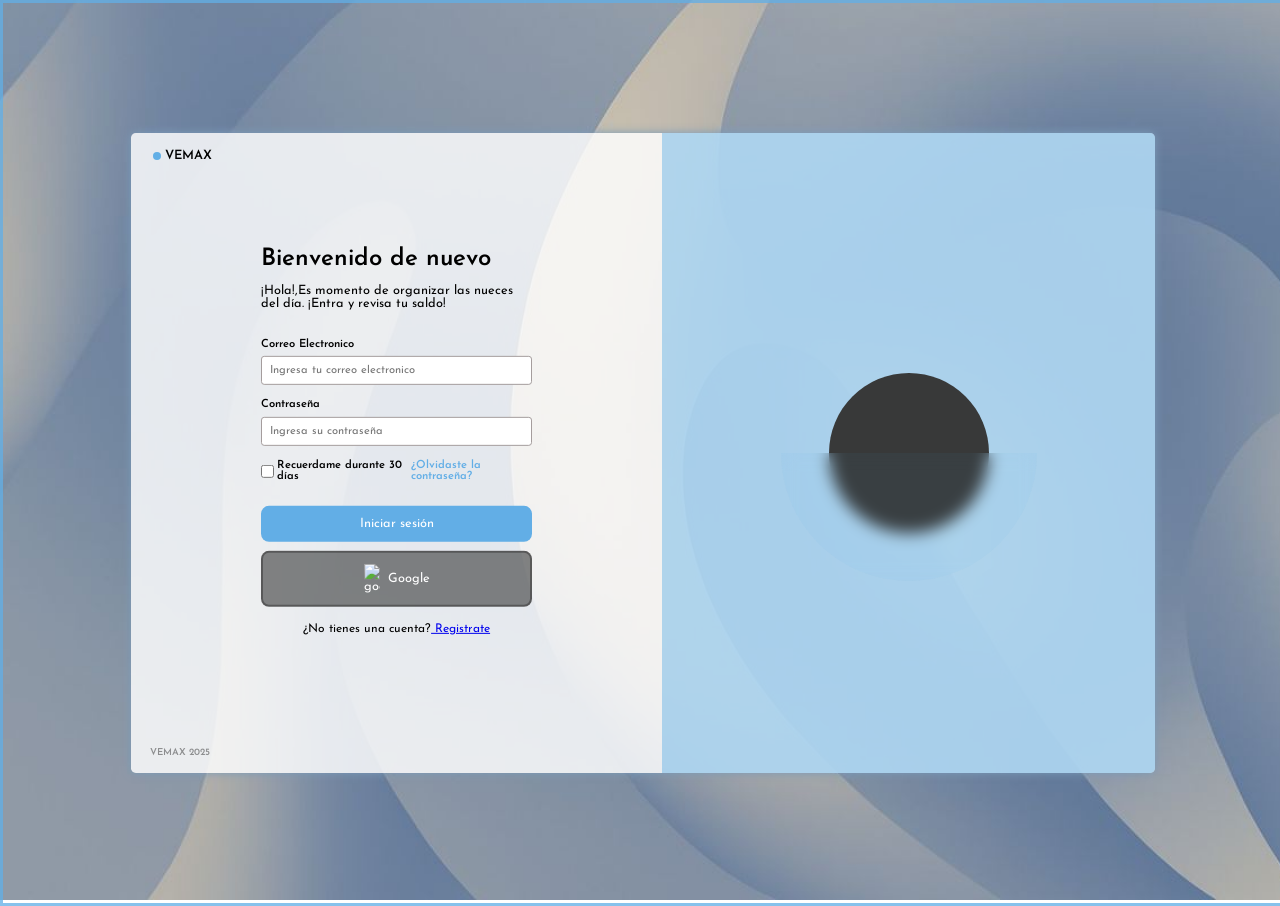
==== proyecto/index.html @ 25e7e3ec "hola" ====
<!DOCTYPE html>
<html lang="es">
<html>

<head>
    <meta charset="UTF-8">
    <meta name="viewport" content="width=device-width, initial-scale=1.0">
    <title>VEMAX</title>
    <link rel="shortcut icon" href="icon/VEMAX.png" type="image/x-icon">
    <link rel="stylesheet" href="/estilos.css">
</head>

<body>
    <div class="container">
        <div class="part1-container">
            <div class="encabezado">
                <span>VEMAX</span>
            </div>
            <div class="form" id="form">
                <form class="inicio">
                    <h2>Bienvenido de nuevo</h2>
                    <p>¡Hola!,Es momento de organizar las nueces del día. ¡Entra y revisa tu saldo! </p>
                    <div class="input">
                        <label for="mail">Correo Electronico</label>
                        <input type="email" name="Correo" id="Correo" placeholder="Ingresa tu correo electronico">
                    </div>
                    <div class="input">
                        <label for="password">Contraseña</label>
                        <input type="password" name="Contraseña" id="Contraseña" placeholder="Ingresa su contraseña">
                    </div>
                    <div class="recordatorio">
                        <div class="revisalacaja">
                            <input type="checkbox" id="terminos">
                            <label for="terminos">Recuerdame durante 30 días</label>
                        </div>
                        <span class="olvidaste">¿Olvidaste la contraseña?</span>
                    </div>
                    <div class="botones">
                        <button>Iniciar sesión</button>
                        <button>
                            <img src="/icon/google.png" alt="google" class="google">
                            Google
                        </button>
                    </div>
                    <p class="cuenta">¿No tienes una cuenta?<a href="#" id="sign-up"> Registrate</a></p>
                </form>

                <form class="registro">
                    <h2>Crea tu cuenta</h2>
                    <p>¡Hola! Bienvenida/o a Vemax. Estamos listos para ayudarte a gestionar tus "nueces" de la mejor manera. </p>
                    <div class="input">
                        <label for="name">Usuario</label>
                        <input type="text" name="Usuario" id="Usuario" placeholder="Ingresa tu usuario">
                    </div>
                    <div class="input">
                        <label for="mail">Correo Electronico</label>
                        <input type="email" name="Correo" id="Correo" placeholder="Ingresa tu correo electronico">
                    </div>
                    <div class="input">
                        <label for="password">Contraseña</label>
                        <input type="password" name="Contraseña" id="Contraseña" placeholder="Ingresa su contraseña">
                    </div>
                    <div class="botones">
                        <button>Registro</button>
                        <button>
                            <img src="/icon/google.png" alt="google" class="google">
                            Google
                        </button>
                    </div>
                    <p class="cuenta">¿Ya tienes una cuenta?<a href="#" id="sign-in"> Iniciar Sesión</a></p>
                </form>

            </div>


            <div class="inferior">
                <span>VEMAX 2025</span>
            </div>
        </div>


        <div class="part2-banner" id="banner">
            <div class="circle"></div>
            <div class="circle-2"></div>
        </div>

        <script src="/animaciones.js"></script>
</body>

</html>
---- estilos.css ----
@import url('https://fonts.googleapis.com/css2?family=Josefin+Sans:ital,wght@0,100..700;1,100..700&display=swap');

*{
   font-family: "Josefin Sans", sans-serif;
   margin: 0; 
   padding: 0;
}

body{
        background-image: url('porfa.jpg'); 
        background-repeat: no-repeat;       
        background-size: cover;             
        background-attachment: fixed;       
        background-position: center;  
        width: 100%;
        height: 100vh;
        border: 3px solid #62afe6c2;
        display: flex;
        justify-content: center;
        align-items: center;
        }

        .container{
            width: 64rem;
            height: 40rem;
            background-color: rgba(255, 255, 255, 0.826);
            border-radius: 0.3rem;
            display: flex;
            justify-content: space-between;
            overflow: hidden;
            box-shadow: 0px 0px 10px rgb(123, 156, 185);
        }

        .part1-container{
            width: 100%;
            display: flex;
            flex-direction: column;
            padding: 1rem 1.2rem;
        }

        .part1-container .encabezado{
            font-size: 0.8rem;
            font-weight: 600;
            margin-left: 0.9rem;
            position: relative;
        }

        .part1-container .encabezado span::before{
            content: '';
            position: absolute;
            width: 0.5rem;
            height: 0.5rem;
            border-radius: 50%;
            background-color: #62afe6;
            top: 50%;
            left: -0.7rem;
            transform: translateY(-50%);
        }

        .part1-container .inferior{
            font-size: 0.6rem;
            font-weight: 600;
            opacity: 0.4;
        }

        .form{
            height: 100%;
            width: 100%;
            display: flex;
            flex-direction: column;
            justify-content: center;
            align-items: center;
            position: relative;
            overflow: hidden;
        }

        .inicio, .registro{
            width: 55%;
            position: absolute;
            top: 50%;
        }

        .inicio{
            transform: translateY(-50%);
            transition: transform 0.8s, opacity 0.8s;
            opacity: 1;
        }

        .form.toggle .inicio{
            transform: translateY(-170%); 
            opacity: 0; 
        } 
        

        .registro{
            transform: translateY(100%);
            transition: transform 0.8s, opacity 0.8s;
            opacity: 0;
        }

         .form.toggle .registro{
            transform: translateY(-50%);
            opacity: 1;
        }

        .form h2{
            font-weight: 600;
            font-size: 1.5rem;
            margin-bottom: 0.8rem;
        }

        .form p{
            font-size: 0.8rem;
            margin-bottom: 1.8rem;
        }

        .form .input{
            display: flex;
            flex-direction: column;
            gap: 0.4rem;
            margin-bottom: 0.9rem;
        }

        .form .input label{
            font-size: 0.7rem;
            font-weight: 600;
        }

        .form .input input{
            font-size: 0.7rem;
            outline: none;
            border: none;
            border: 1px solid rgb(165, 157, 157);
            border-radius: 0.2rem;
            padding: 0.5rem;
        }

        .form .recordatorio{
            display: flex;
            justify-content: space-between;
            align-items: center;
            margin-bottom: 1.5rem;
        }

        .form .revisalacaja{
            font-size: 0.7rem;
            font-weight: 600;
            display: flex;
            align-items: center;
            gap: 0.2rem;
        }

        .form .olvidaste{
            font-size: 0.7rem;
            font-weight: 600;
            color: #62AEE6;
            cursor: pointer;
        }

        .form .botones{
            display: flex;
            flex-direction: column;
            gap: 0.6rem;
            margin-bottom: 1rem;
        }

        .form .botones button{
            width: 100%;
            padding: 0.7rem;
            font-size: 0.8rem;
            border-radius: 0.5rem;
            border: none;
            outline: none;
            cursor: pointer;
            display: flex;
            align-items: center;
            justify-content: center;
            gap: 0.5rem;
        }

        .form .botones .google {
            width: 1rem;
        }

        .form .botones button:first-child{
            background-color: #62aee6;
            color: white;
        }

        .form .botones button:last-child{
            background-color: #3839399a;
            color: white;
            border: 2px solid #3839398e;
        }

        .form .cuenta{
            text-align: center;
            font-size: 0.75rem;
        }

        .part2-banner{
            background-color: #62afe677;
            width: 100%;
            display: flex;
            align-items: center;
            justify-content: center;
            position: relative;
        }

        .circle{
            background-color: #383939;
            width: 10rem;
            height: 10rem;
            border-radius: 50%;
        }

        .circle-2{
            width: 16rem;
            height: 16rem;
            background-color: #62afe60e;
            border-radius: 50%;
            position: absolute;
            backdrop-filter: blur(8px);
            clip-path: inset(50% 0 0 0);
            transition: clip-path 0.8s ease-in-out;
        }

        .part2-banner.toggle .circle-2{
            clip-path: inset(0 0 50% 0);
        }

        @media(max-width:1088px){
            .body{
                background-image: url('porfa.jpg'); 
                background-repeat: no-repeat;       
                background-size: cover;             
                background-attachment: fixed;       
                background-position: center;  
            }

            .container{
                flex-direction: column;
            }

            
        }
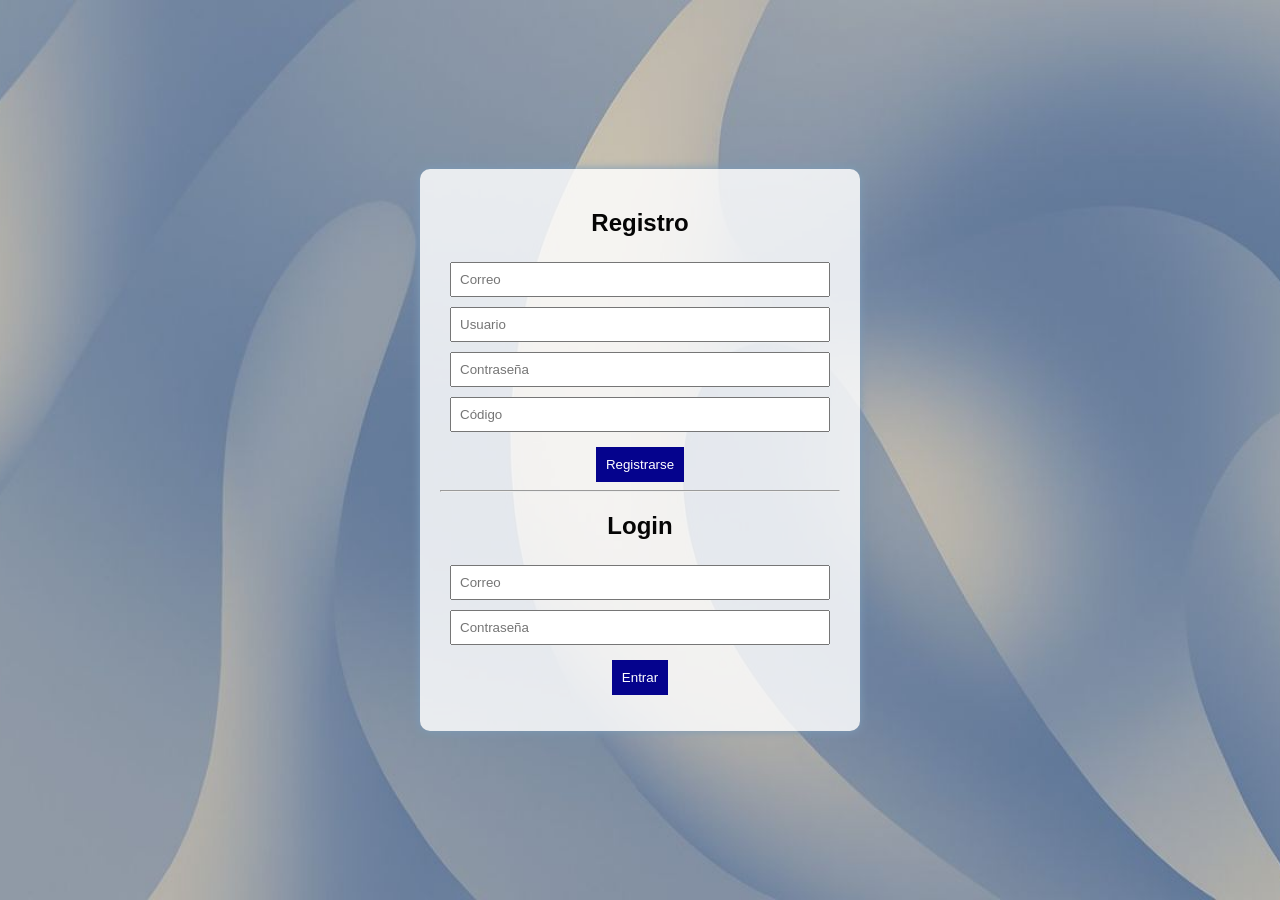
==== commit 9fa822d7: "cambio12" ====
--- a/proyecto/index.html
+++ b/proyecto/index.html
@@ -1,90 +1,121 @@
 <!DOCTYPE html>
-<html lang="es">
 <html>
+<head>
+    <title>VEMAX</title>
+     <link rel="shortcut icon" href="icon/VEMAX.png" type="image/x-icon">
+    <style>
+        body{
+        font-family: Arial;
+        background-image: url('porfa.jpg'); 
+        background-repeat: no-repeat;       
+        background-size: cover;             
+        background-attachment: fixed;       
+         background-position: center;  
+        text-align: center;
+        margin: 0;
+        height: 100vh;
+        display: flex;
+        justify-content: center;
+        align-items: center;
+        }
 
-<head>
-    <meta charset="UTF-8">
-    <meta name="viewport" content="width=device-width, initial-scale=1.0">
-    <title>VEMAX</title>
-    <link rel="shortcut icon" href="icon/VEMAX.png" type="image/x-icon">
-    <link rel="stylesheet" href="/estilos.css">
+        .container{
+            width: 400px;
+            margin: auto;
+            background: rgba(255, 255, 255, 0.826);
+            padding: 20px;
+            border-radius: 10px;
+            box-shadow: 0px 0px 10px rgb(123, 156, 185);
+        }
+
+        input{
+            width: 90%;
+            padding: 8px;
+            margin: 5px;
+        }
+
+        button{
+            padding: 10px;
+            background-color: #05038d;
+            color: white;
+            border: none;
+            margin-top: 10px;
+            cursor: pointer;
+        }
+
+        button:hover{
+            background-color: #5397d6;
+        }
+
+        h2{
+            color: #050505;
+        }
+    </style>
 </head>
 
 <body>
-    <div class="container">
-        <div class="part1-container">
-            <div class="encabezado">
-                <span>VEMAX</span>
-            </div>
-            <div class="form" id="form">
-                <form class="inicio">
-                    <h2>Bienvenido de nuevo</h2>
-                    <p>¡Hola!,Es momento de organizar las nueces del día. ¡Entra y revisa tu saldo! </p>
-                    <div class="input">
-                        <label for="mail">Correo Electronico</label>
-                        <input type="email" name="Correo" id="Correo" placeholder="Ingresa tu correo electronico">
-                    </div>
-                    <div class="input">
-                        <label for="password">Contraseña</label>
-                        <input type="password" name="Contraseña" id="Contraseña" placeholder="Ingresa su contraseña">
-                    </div>
-                    <div class="recordatorio">
-                        <div class="revisalacaja">
-                            <input type="checkbox" id="terminos">
-                            <label for="terminos">Recuerdame durante 30 días</label>
-                        </div>
-                        <span class="olvidaste">¿Olvidaste la contraseña?</span>
-                    </div>
-                    <div class="botones">
-                        <button>Iniciar sesión</button>
-                        <button>
-                            <img src="/icon/google.png" alt="google" class="google">
-                            Google
-                        </button>
-                    </div>
-                    <p class="cuenta">¿No tienes una cuenta?<a href="#" id="sign-up"> Registrate</a></p>
-                </form>
 
-                <form class="registro">
-                    <h2>Crea tu cuenta</h2>
-                    <p>¡Hola! Bienvenida/o a Vemax. Estamos listos para ayudarte a gestionar tus "nueces" de la mejor manera. </p>
-                    <div class="input">
-                        <label for="name">Usuario</label>
-                        <input type="text" name="Usuario" id="Usuario" placeholder="Ingresa tu usuario">
-                    </div>
-                    <div class="input">
-                        <label for="mail">Correo Electronico</label>
-                        <input type="email" name="Correo" id="Correo" placeholder="Ingresa tu correo electronico">
-                    </div>
-                    <div class="input">
-                        <label for="password">Contraseña</label>
-                        <input type="password" name="Contraseña" id="Contraseña" placeholder="Ingresa su contraseña">
-                    </div>
-                    <div class="botones">
-                        <button>Registro</button>
-                        <button>
-                            <img src="/icon/google.png" alt="google" class="google">
-                            Google
-                        </button>
-                    </div>
-                    <p class="cuenta">¿Ya tienes una cuenta?<a href="#" id="sign-in"> Iniciar Sesión</a></p>
-                </form>
+<div class="container">
 
-            </div>
+<h2>Registro</h2>
 
+<input id="correo" placeholder="Correo"><br>
+<input id="usuario" placeholder="Usuario"><br>
+<input id="contraseña" type="password" placeholder="Contraseña"><br>
+<input id="codigo" type="codigo" placeholder="Código"><br>
 
-            <div class="inferior">
-                <span>VEMAX 2025</span>
-            </div>
-        </div>
+<button onclick="registrar()">Registrarse</button>
 
+<hr>
 
-        <div class="part2-banner" id="banner">
-            <div class="circle"></div>
-            <div class="circle-2"></div>
-        </div>
+<h2>Login</h2>
 
-        <script src="/animaciones.js"></script>
+<input id="correoLogin" placeholder="Correo"><br>
+<input id="contraseñaLogin" type="password" placeholder="Contraseña"><br>
+
+<button onclick="login()">Entrar</button>
+
+<p id="respuesta"></p>
+
+</div>
+
+<script>
+function registrar(){
+    let correo = document.getElementById("correo").value;
+    let usuario = document.getElementById("usuario").value;
+    let password = document.getElementById("contraseña").value;
+    let codigo = parseInt(document.getElementById("codigo").value);
+
+    fetch("/registro", {
+        method: "POST",
+        headers: {
+            "Content-Type": "application/json"
+        },
+        body: JSON.stringify({ correo, usuario, password, codigo })
+    })
+    .then(res => res.json())
+    .then(data => {
+        document.getElementById("respuesta").textContent = data.mensaje;
+    });
+}
+
+function login(){
+    let correo = document.getElementById("correoLogin").value;
+    let password = document.getElementById("contraseñaLogin").value;
+
+    fetch("/login", {
+        method: "POST",
+        headers: {
+            "Content-Type": "application/json"
+        },
+        body: JSON.stringify({ correo, password })
+    })
+    .then(res => res.json())
+    .then(data => {
+        document.getElementById("respuesta").textContent = data.mensaje;
+    });
+}
+</script>
+
 </body>
-
 </html>
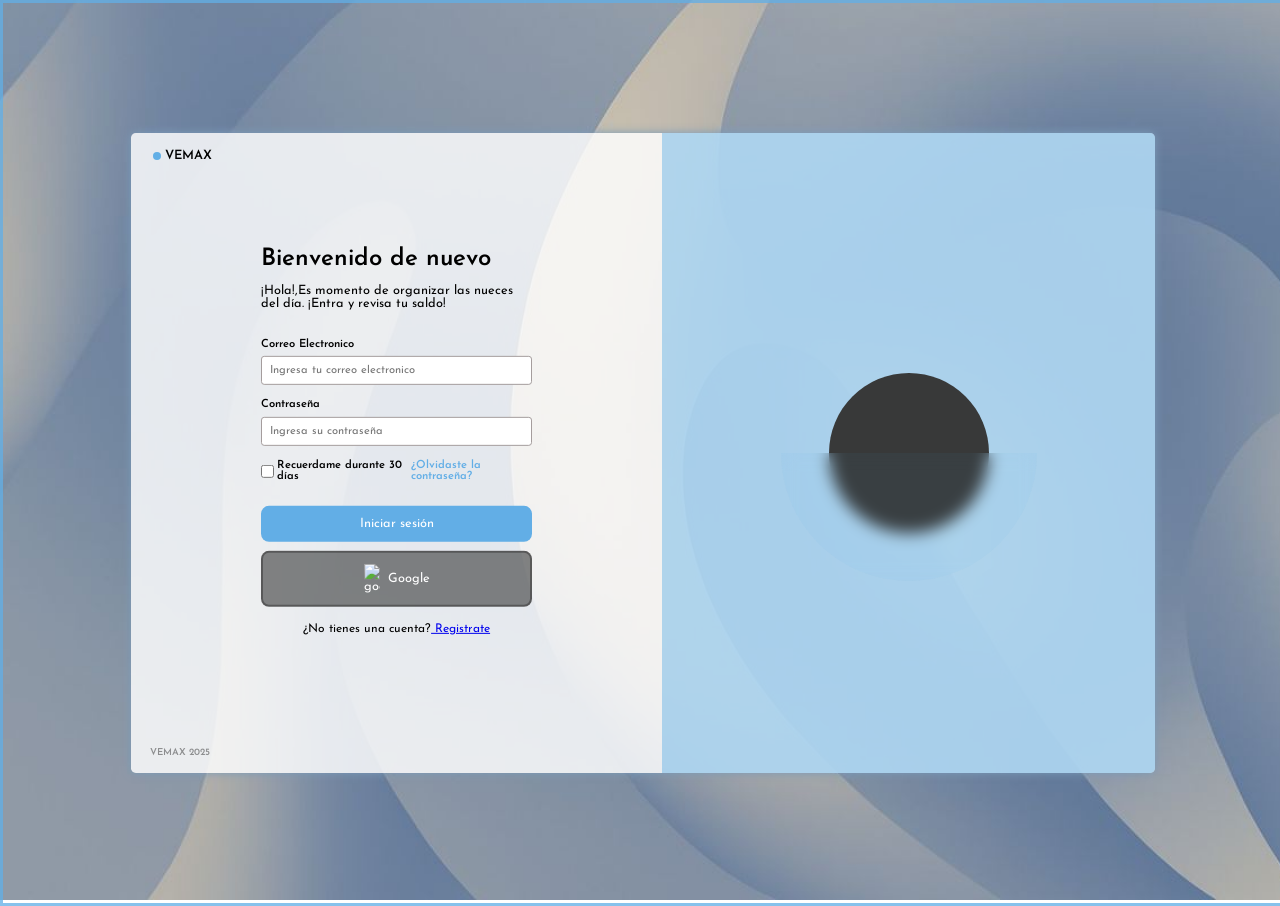
==== commit 53213af9: "nuevicambio" ====
--- a/proyecto/index.html
+++ b/proyecto/index.html
@@ -1,121 +1,90 @@
-<!DOCTYPE html>
-<html>
-<head>
-    <title>VEMAX</title>
-     <link rel="shortcut icon" href="icon/VEMAX.png" type="image/x-icon">
-    <style>
-        body{
-        font-family: Arial;
-        background-image: url('porfa.jpg'); 
-        background-repeat: no-repeat;       
-        background-size: cover;             
-        background-attachment: fixed;       
-         background-position: center;  
-        text-align: center;
-        margin: 0;
-        height: 100vh;
-        display: flex;
-        justify-content: center;
-        align-items: center;
-        }
-
-        .container{
-            width: 400px;
-            margin: auto;
-            background: rgba(255, 255, 255, 0.826);
-            padding: 20px;
-            border-radius: 10px;
-            box-shadow: 0px 0px 10px rgb(123, 156, 185);
-        }
-
-        input{
-            width: 90%;
-            padding: 8px;
-            margin: 5px;
-        }
-
-        button{
-            padding: 10px;
-            background-color: #05038d;
-            color: white;
-            border: none;
-            margin-top: 10px;
-            cursor: pointer;
-        }
-
-        button:hover{
-            background-color: #5397d6;
-        }
-
-        h2{
-            color: #050505;
-        }
-    </style>
-</head>
-
-<body>
-
-<div class="container">
-
-<h2>Registro</h2>
-
-<input id="correo" placeholder="Correo"><br>
-<input id="usuario" placeholder="Usuario"><br>
-<input id="contraseña" type="password" placeholder="Contraseña"><br>
-<input id="codigo" type="codigo" placeholder="Código"><br>
-
-<button onclick="registrar()">Registrarse</button>
-
-<hr>
-
-<h2>Login</h2>
-
-<input id="correoLogin" placeholder="Correo"><br>
-<input id="contraseñaLogin" type="password" placeholder="Contraseña"><br>
-
-<button onclick="login()">Entrar</button>
-
-<p id="respuesta"></p>
-
-</div>
-
-<script>
-function registrar(){
-    let correo = document.getElementById("correo").value;
-    let usuario = document.getElementById("usuario").value;
-    let password = document.getElementById("contraseña").value;
-    let codigo = parseInt(document.getElementById("codigo").value);
-
-    fetch("/registro", {
-        method: "POST",
-        headers: {
-            "Content-Type": "application/json"
-        },
-        body: JSON.stringify({ correo, usuario, password, codigo })
-    })
-    .then(res => res.json())
-    .then(data => {
-        document.getElementById("respuesta").textContent = data.mensaje;
-    });
-}
-
-function login(){
-    let correo = document.getElementById("correoLogin").value;
-    let password = document.getElementById("contraseñaLogin").value;
-
-    fetch("/login", {
-        method: "POST",
-        headers: {
-            "Content-Type": "application/json"
-        },
-        body: JSON.stringify({ correo, password })
-    })
-    .then(res => res.json())
-    .then(data => {
-        document.getElementById("respuesta").textContent = data.mensaje;
-    });
-}
-</script>
-
-</body>
+<!DOCTYPE html>
+<html lang="es">
+<html>
+
+<head>
+    <meta charset="UTF-8">
+    <meta name="viewport" content="width=device-width, initial-scale=1.0">
+    <title>VEMAX</title>
+    <link rel="shortcut icon" href="icon/VEMAX.png" type="image/x-icon">
+    <link rel="stylesheet" href="/estilos.css">
+</head>
+
+<body>
+    <div class="container">
+        <div class="part1-container">
+            <div class="encabezado">
+                <span>VEMAX</span>
+            </div>
+            <div class="form" id="form">
+                <form class="inicio">
+                    <h2>Bienvenido de nuevo</h2>
+                    <p>¡Hola!,Es momento de organizar las nueces del día. ¡Entra y revisa tu saldo! </p>
+                    <div class="input">
+                        <label for="mail">Correo Electronico</label>
+                        <input type="email" name="Correo" id="Correo" placeholder="Ingresa tu correo electronico">
+                    </div>
+                    <div class="input">
+                        <label for="password">Contraseña</label>
+                        <input type="password" name="Contraseña" id="Contraseña" placeholder="Ingresa su contraseña">
+                    </div>
+                    <div class="recordatorio">
+                        <div class="revisalacaja">
+                            <input type="checkbox" id="terminos">
+                            <label for="terminos">Recuerdame durante 30 días</label>
+                        </div>
+                        <span class="olvidaste">¿Olvidaste la contraseña?</span>
+                    </div>
+                    <div class="botones">
+                        <button onclick="login()">Iniciar sesión</button>
+                        <button>
+                            <img src="/icon/google.png" alt="google" class="google">
+                            Google
+                        </button>
+                    </div>
+                    <p class="cuenta">¿No tienes una cuenta?<a href="#" id="sign-up"> Registrate</a></p>
+                </form>
+
+                <form class="registro">
+                    <h2>Crea tu cuenta</h2>
+                    <p>¡Hola! Bienvenida/o a Vemax. Estamos listos para ayudarte a gestionar tus "nueces" de la mejor manera. </p>
+                    <div class="input">
+                        <label for="name">Usuario</label>
+                        <input type="text" name="Usuario" id="Usuario" placeholder="Ingresa tu usuario">
+                    </div>
+                    <div class="input">
+                        <label for="mail">Correo Electronico</label>
+                        <input type="email" name="Correo" id="Correo" placeholder="Ingresa tu correo electronico">
+                    </div>
+                    <div class="input">
+                        <label for="password">Contraseña</label>
+                        <input type="password" name="Contraseña" id="Contraseña" placeholder="Ingresa su contraseña">
+                    </div>
+                    <div class="botones">
+                        <button onclick="registrar()">Registro</button>
+                        <button>
+                            <img src="/icon/google.png" alt="google" class="google">
+                            Google
+                        </button>
+                    </div>
+                    <p class="cuenta">¿Ya tienes una cuenta?<a href="#" id="sign-in"> Iniciar Sesión</a></p>
+                </form>
+
+            </div>
+
+
+            <div class="inferior">
+                <span>VEMAX 2025</span>
+            </div>
+        </div>
+
+
+        <div class="part2-banner" id="banner">
+            <div class="circle"></div>
+            <div class="circle-2"></div>
+        </div>
+
+        <script src="/animaciones.js"></script>
+</body>
+
 </html>
--- a/estilos.css
+++ b/estilos.css
@@ -0,0 +1,249 @@
+@import url('https://fonts.googleapis.com/css2?family=Josefin+Sans:ital,wght@0,100..700;1,100..700&display=swap');
+
+*{
+   font-family: "Josefin Sans", sans-serif;
+   margin: 0; 
+   padding: 0;
+}
+
+body{
+        background-image: url('porfa.jpg'); 
+        background-repeat: no-repeat;       
+        background-size: cover;             
+        background-attachment: fixed;       
+        background-position: center;  
+        width: 100%;
+        height: 100vh;
+        border: 3px solid #62afe6c2;
+        display: flex;
+        justify-content: center;
+        align-items: center;
+        }
+
+        .container{
+            width: 64rem;
+            height: 40rem;
+            background-color: rgba(255, 255, 255, 0.826);
+            border-radius: 0.3rem;
+            display: flex;
+            justify-content: space-between;
+            overflow: hidden;
+            box-shadow: 0px 0px 10px rgb(123, 156, 185);
+        }
+
+        .part1-container{
+            width: 100%;
+            display: flex;
+            flex-direction: column;
+            padding: 1rem 1.2rem;
+        }
+
+        .part1-container .encabezado{
+            font-size: 0.8rem;
+            font-weight: 600;
+            margin-left: 0.9rem;
+            position: relative;
+        }
+
+        .part1-container .encabezado span::before{
+            content: '';
+            position: absolute;
+            width: 0.5rem;
+            height: 0.5rem;
+            border-radius: 50%;
+            background-color: #62afe6;
+            top: 50%;
+            left: -0.7rem;
+            transform: translateY(-50%);
+        }
+
+        .part1-container .inferior{
+            font-size: 0.6rem;
+            font-weight: 600;
+            opacity: 0.4;
+        }
+
+        .form{
+            height: 100%;
+            width: 100%;
+            display: flex;
+            flex-direction: column;
+            justify-content: center;
+            align-items: center;
+            position: relative;
+            overflow: hidden;
+        }
+
+        .inicio, .registro{
+            width: 55%;
+            position: absolute;
+            top: 50%;
+        }
+
+        .inicio{
+            transform: translateY(-50%);
+            transition: transform 0.8s, opacity 0.8s;
+            opacity: 1;
+        }
+
+        .form.toggle .inicio{
+            transform: translateY(-170%); 
+            opacity: 0; 
+        } 
+        
+
+        .registro{
+            transform: translateY(100%);
+            transition: transform 0.8s, opacity 0.8s;
+            opacity: 0;
+        }
+
+         .form.toggle .registro{
+            transform: translateY(-50%);
+            opacity: 1;
+        }
+
+        .form h2{
+            font-weight: 600;
+            font-size: 1.5rem;
+            margin-bottom: 0.8rem;
+        }
+
+        .form p{
+            font-size: 0.8rem;
+            margin-bottom: 1.8rem;
+        }
+
+        .form .input{
+            display: flex;
+            flex-direction: column;
+            gap: 0.4rem;
+            margin-bottom: 0.9rem;
+        }
+
+        .form .input label{
+            font-size: 0.7rem;
+            font-weight: 600;
+        }
+
+        .form .input input{
+            font-size: 0.7rem;
+            outline: none;
+            border: none;
+            border: 1px solid rgb(165, 157, 157);
+            border-radius: 0.2rem;
+            padding: 0.5rem;
+        }
+
+        .form .recordatorio{
+            display: flex;
+            justify-content: space-between;
+            align-items: center;
+            margin-bottom: 1.5rem;
+        }
+
+        .form .revisalacaja{
+            font-size: 0.7rem;
+            font-weight: 600;
+            display: flex;
+            align-items: center;
+            gap: 0.2rem;
+        }
+
+        .form .olvidaste{
+            font-size: 0.7rem;
+            font-weight: 600;
+            color: #62AEE6;
+            cursor: pointer;
+        }
+
+        .form .botones{
+            display: flex;
+            flex-direction: column;
+            gap: 0.6rem;
+            margin-bottom: 1rem;
+        }
+
+        .form .botones button{
+            width: 100%;
+            padding: 0.7rem;
+            font-size: 0.8rem;
+            border-radius: 0.5rem;
+            border: none;
+            outline: none;
+            cursor: pointer;
+            display: flex;
+            align-items: center;
+            justify-content: center;
+            gap: 0.5rem;
+        }
+
+        .form .botones .google {
+            width: 1rem;
+        }
+
+        .form .botones button:first-child{
+            background-color: #62aee6;
+            color: white;
+        }
+
+        .form .botones button:last-child{
+            background-color: #3839399a;
+            color: white;
+            border: 2px solid #3839398e;
+        }
+
+        .form .cuenta{
+            text-align: center;
+            font-size: 0.75rem;
+        }
+
+        .part2-banner{
+            background-color: #62afe677;
+            width: 100%;
+            display: flex;
+            align-items: center;
+            justify-content: center;
+            position: relative;
+        }
+
+        .circle{
+            background-color: #383939;
+            width: 10rem;
+            height: 10rem;
+            border-radius: 50%;
+        }
+
+        .circle-2{
+            width: 16rem;
+            height: 16rem;
+            background-color: #62afe60e;
+            border-radius: 50%;
+            position: absolute;
+            backdrop-filter: blur(8px);
+            clip-path: inset(50% 0 0 0);
+            transition: clip-path 0.8s ease-in-out;
+        }
+
+        .part2-banner.toggle .circle-2{
+            clip-path: inset(0 0 50% 0);
+        }
+
+        @media(max-width:1088px){
+            .body{
+                background-image: url('porfa.jpg'); 
+                background-repeat: no-repeat;       
+                background-size: cover;             
+                background-attachment: fixed;       
+                background-position: center;  
+            }
+
+            .container{
+                flex-direction: column;
+            }
+
+            
+        }
+
+    
+    
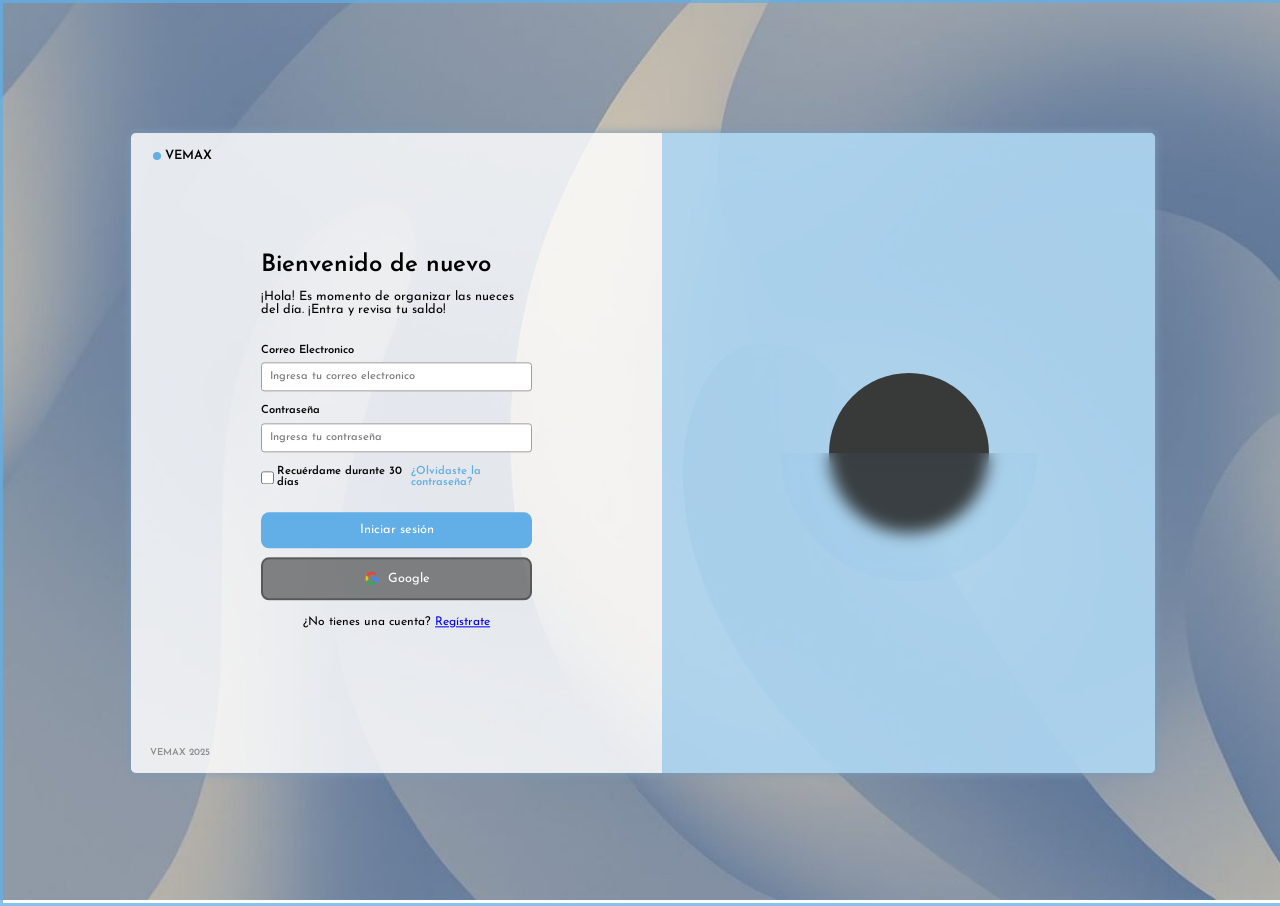
==== commit 46c02f86: "nuevocambio2" ====
--- a/proyecto/index.html
+++ b/proyecto/index.html
@@ -1,90 +1,149 @@
 <!DOCTYPE html>
 <html lang="es">
-<html>
 
 <head>
     <meta charset="UTF-8">
     <meta name="viewport" content="width=device-width, initial-scale=1.0">
     <title>VEMAX</title>
+
+    <!-- RUTAS CORREGIDAS (SIN /) -->
     <link rel="shortcut icon" href="icon/VEMAX.png" type="image/x-icon">
-    <link rel="stylesheet" href="/estilos.css">
+    <link rel="stylesheet" href="estilos.css">
 </head>
 
 <body>
     <div class="container">
         <div class="part1-container">
+
             <div class="encabezado">
                 <span>VEMAX</span>
             </div>
+
             <div class="form" id="form">
+
+                <!-- LOGIN -->
                 <form class="inicio">
                     <h2>Bienvenido de nuevo</h2>
-                    <p>¡Hola!,Es momento de organizar las nueces del día. ¡Entra y revisa tu saldo! </p>
+                    <p>¡Hola! Es momento de organizar las nueces del día. ¡Entra y revisa tu saldo!</p>
+
                     <div class="input">
-                        <label for="mail">Correo Electronico</label>
-                        <input type="email" name="Correo" id="Correo" placeholder="Ingresa tu correo electronico">
+                        <label>Correo Electronico</label>
+                        <input type="email" id="correoLogin" placeholder="Ingresa tu correo electronico">
                     </div>
+
                     <div class="input">
-                        <label for="password">Contraseña</label>
-                        <input type="password" name="Contraseña" id="Contraseña" placeholder="Ingresa su contraseña">
+                        <label>Contraseña</label>
+                        <input type="password" id="passwordLogin" placeholder="Ingresa tu contraseña">
                     </div>
+
                     <div class="recordatorio">
                         <div class="revisalacaja">
                             <input type="checkbox" id="terminos">
-                            <label for="terminos">Recuerdame durante 30 días</label>
+                            <label for="terminos">Recuérdame durante 30 días</label>
                         </div>
                         <span class="olvidaste">¿Olvidaste la contraseña?</span>
                     </div>
+
                     <div class="botones">
-                        <button onclick="login()">Iniciar sesión</button>
-                        <button>
-                            <img src="/icon/google.png" alt="google" class="google">
+                        <button type="button" onclick="login()">Iniciar sesión</button>
+
+                        <button type="button">
+                            <img src="icon/google.png" alt="google" class="google">
                             Google
                         </button>
                     </div>
-                    <p class="cuenta">¿No tienes una cuenta?<a href="#" id="sign-up"> Registrate</a></p>
+
+                    <p class="cuenta">¿No tienes una cuenta? <a href="#" id="sign-up">Regístrate</a></p>
                 </form>
 
+                <!-- REGISTRO -->
                 <form class="registro">
                     <h2>Crea tu cuenta</h2>
-                    <p>¡Hola! Bienvenida/o a Vemax. Estamos listos para ayudarte a gestionar tus "nueces" de la mejor manera. </p>
+                    <p>Bienvenida/o a Vemax. Estamos listos para ayudarte a gestionar tus "nueces".</p>
+
                     <div class="input">
-                        <label for="name">Usuario</label>
-                        <input type="text" name="Usuario" id="Usuario" placeholder="Ingresa tu usuario">
+                        <label>Usuario</label>
+                        <input type="text" id="usuario" placeholder="Ingresa tu usuario">
                     </div>
+
                     <div class="input">
-                        <label for="mail">Correo Electronico</label>
-                        <input type="email" name="Correo" id="Correo" placeholder="Ingresa tu correo electronico">
+                        <label>Correo Electronico</label>
+                        <input type="email" id="correo" placeholder="Ingresa tu correo electronico">
                     </div>
+
                     <div class="input">
-                        <label for="password">Contraseña</label>
-                        <input type="password" name="Contraseña" id="Contraseña" placeholder="Ingresa su contraseña">
+                        <label>Contraseña</label>
+                        <input type="password" id="password" placeholder="Ingresa tu contraseña">
                     </div>
+
                     <div class="botones">
-                        <button onclick="registrar()">Registro</button>
-                        <button>
-                            <img src="/icon/google.png" alt="google" class="google">
+                        <button type="button" onclick="registrar()">Registrarse</button>
+
+                        <button type="button">
+                            <img src="icon/google.png" alt="google" class="google">
                             Google
                         </button>
                     </div>
-                    <p class="cuenta">¿Ya tienes una cuenta?<a href="#" id="sign-in"> Iniciar Sesión</a></p>
+
+                    <p class="cuenta">¿Ya tienes una cuenta? <a href="#" id="sign-in">Iniciar Sesión</a></p>
                 </form>
 
             </div>
 
-
             <div class="inferior">
                 <span>VEMAX 2025</span>
             </div>
+
         </div>
 
-
+        <!-- PARTE DERECHA -->
         <div class="part2-banner" id="banner">
             <div class="circle"></div>
             <div class="circle-2"></div>
         </div>
 
-        <script src="/animaciones.js"></script>
+    </div>
+
+    <!-- SCRIPT CORREGIDO -->
+    <script src="animaciones.js"></script>
+
+    <!-- FUNCIONES -->
+    <script>
+    function registrar(){
+        let correo = document.getElementById("correo").value;
+        let usuario = document.getElementById("usuario").value;
+        let password = document.getElementById("password").value;
+
+        fetch("/registro", {
+            method: "POST",
+            headers: {
+                "Content-Type": "application/json"
+            },
+            body: JSON.stringify({ correo, usuario, contraseña: password })
+        })
+        .then(res => res.json())
+        .then(data => {
+            alert(data.mensaje);
+        });
+    }
+
+    function login(){
+        let correo = document.getElementById("correoLogin").value;
+        let password = document.getElementById("passwordLogin").value;
+
+        fetch("/login", {
+            method: "POST",
+            headers: {
+                "Content-Type": "application/json"
+            },
+            body: JSON.stringify({ correo, contraseña: password })
+        })
+        .then(res => res.json())
+        .then(data => {
+            alert(data.mensaje);
+        });
+    }
+    </script>
+
 </body>
-
 </html>
--- a/proyecto/estilos.css
+++ b/proyecto/estilos.css
@@ -0,0 +1,249 @@
+@import url('https://fonts.googleapis.com/css2?family=Josefin+Sans:ital,wght@0,100..700;1,100..700&display=swap');
+
+*{
+   font-family: "Josefin Sans", sans-serif;
+   margin: 0; 
+   padding: 0;
+}
+
+body{
+        background-image: url('porfa.jpg'); 
+        background-repeat: no-repeat;       
+        background-size: cover;             
+        background-attachment: fixed;       
+        background-position: center;  
+        width: 100%;
+        height: 100vh;
+        border: 3px solid #62afe6c2;
+        display: flex;
+        justify-content: center;
+        align-items: center;
+        }
+
+        .container{
+            width: 64rem;
+            height: 40rem;
+            background-color: rgba(255, 255, 255, 0.826);
+            border-radius: 0.3rem;
+            display: flex;
+            justify-content: space-between;
+            overflow: hidden;
+            box-shadow: 0px 0px 10px rgb(123, 156, 185);
+        }
+
+        .part1-container{
+            width: 100%;
+            display: flex;
+            flex-direction: column;
+            padding: 1rem 1.2rem;
+        }
+
+        .part1-container .encabezado{
+            font-size: 0.8rem;
+            font-weight: 600;
+            margin-left: 0.9rem;
+            position: relative;
+        }
+
+        .part1-container .encabezado span::before{
+            content: '';
+            position: absolute;
+            width: 0.5rem;
+            height: 0.5rem;
+            border-radius: 50%;
+            background-color: #62afe6;
+            top: 50%;
+            left: -0.7rem;
+            transform: translateY(-50%);
+        }
+
+        .part1-container .inferior{
+            font-size: 0.6rem;
+            font-weight: 600;
+            opacity: 0.4;
+        }
+
+        .form{
+            height: 100%;
+            width: 100%;
+            display: flex;
+            flex-direction: column;
+            justify-content: center;
+            align-items: center;
+            position: relative;
+            overflow: hidden;
+        }
+
+        .inicio, .registro{
+            width: 55%;
+            position: absolute;
+            top: 50%;
+        }
+
+        .inicio{
+            transform: translateY(-50%);
+            transition: transform 0.8s, opacity 0.8s;
+            opacity: 1;
+        }
+
+        .form.toggle .inicio{
+            transform: translateY(-170%); 
+            opacity: 0; 
+        } 
+        
+
+        .registro{
+            transform: translateY(100%);
+            transition: transform 0.8s, opacity 0.8s;
+            opacity: 0;
+        }
+
+         .form.toggle .registro{
+            transform: translateY(-50%);
+            opacity: 1;
+        }
+
+        .form h2{
+            font-weight: 600;
+            font-size: 1.5rem;
+            margin-bottom: 0.8rem;
+        }
+
+        .form p{
+            font-size: 0.8rem;
+            margin-bottom: 1.8rem;
+        }
+
+        .form .input{
+            display: flex;
+            flex-direction: column;
+            gap: 0.4rem;
+            margin-bottom: 0.9rem;
+        }
+
+        .form .input label{
+            font-size: 0.7rem;
+            font-weight: 600;
+        }
+
+        .form .input input{
+            font-size: 0.7rem;
+            outline: none;
+            border: none;
+            border: 1px solid rgb(165, 157, 157);
+            border-radius: 0.2rem;
+            padding: 0.5rem;
+        }
+
+        .form .recordatorio{
+            display: flex;
+            justify-content: space-between;
+            align-items: center;
+            margin-bottom: 1.5rem;
+        }
+
+        .form .revisalacaja{
+            font-size: 0.7rem;
+            font-weight: 600;
+            display: flex;
+            align-items: center;
+            gap: 0.2rem;
+        }
+
+        .form .olvidaste{
+            font-size: 0.7rem;
+            font-weight: 600;
+            color: #62AEE6;
+            cursor: pointer;
+        }
+
+        .form .botones{
+            display: flex;
+            flex-direction: column;
+            gap: 0.6rem;
+            margin-bottom: 1rem;
+        }
+
+        .form .botones button{
+            width: 100%;
+            padding: 0.7rem;
+            font-size: 0.8rem;
+            border-radius: 0.5rem;
+            border: none;
+            outline: none;
+            cursor: pointer;
+            display: flex;
+            align-items: center;
+            justify-content: center;
+            gap: 0.5rem;
+        }
+
+        .form .botones .google {
+            width: 1rem;
+        }
+
+        .form .botones button:first-child{
+            background-color: #62aee6;
+            color: white;
+        }
+
+        .form .botones button:last-child{
+            background-color: #3839399a;
+            color: white;
+            border: 2px solid #3839398e;
+        }
+
+        .form .cuenta{
+            text-align: center;
+            font-size: 0.75rem;
+        }
+
+        .part2-banner{
+            background-color: #62afe677;
+            width: 100%;
+            display: flex;
+            align-items: center;
+            justify-content: center;
+            position: relative;
+        }
+
+        .circle{
+            background-color: #383939;
+            width: 10rem;
+            height: 10rem;
+            border-radius: 50%;
+        }
+
+        .circle-2{
+            width: 16rem;
+            height: 16rem;
+            background-color: #62afe60e;
+            border-radius: 50%;
+            position: absolute;
+            backdrop-filter: blur(8px);
+            clip-path: inset(50% 0 0 0);
+            transition: clip-path 0.8s ease-in-out;
+        }
+
+        .part2-banner.toggle .circle-2{
+            clip-path: inset(0 0 50% 0);
+        }
+
+        @media(max-width:1088px){
+            .body{
+                background-image: url('porfa.jpg'); 
+                background-repeat: no-repeat;       
+                background-size: cover;             
+                background-attachment: fixed;       
+                background-position: center;  
+            }
+
+            .container{
+                flex-direction: column;
+            }
+
+            
+        }
+
+    
+    
